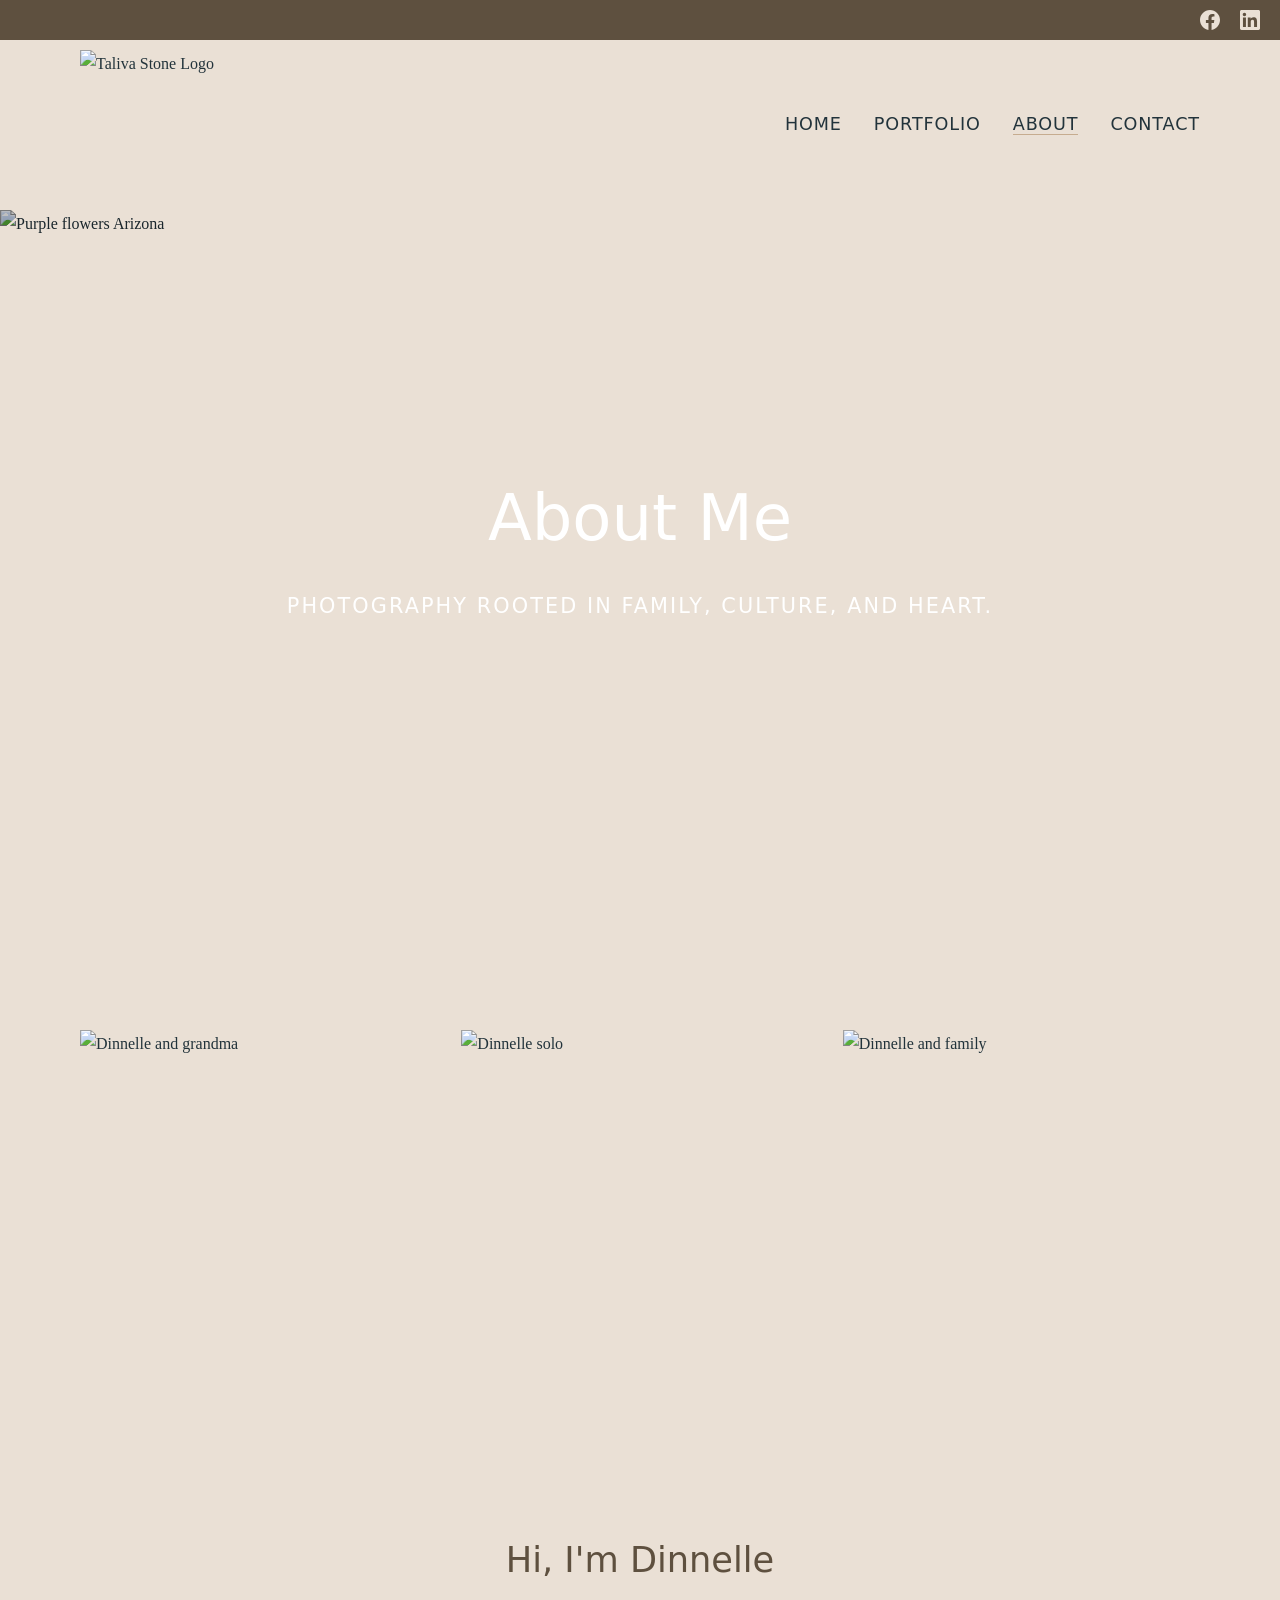
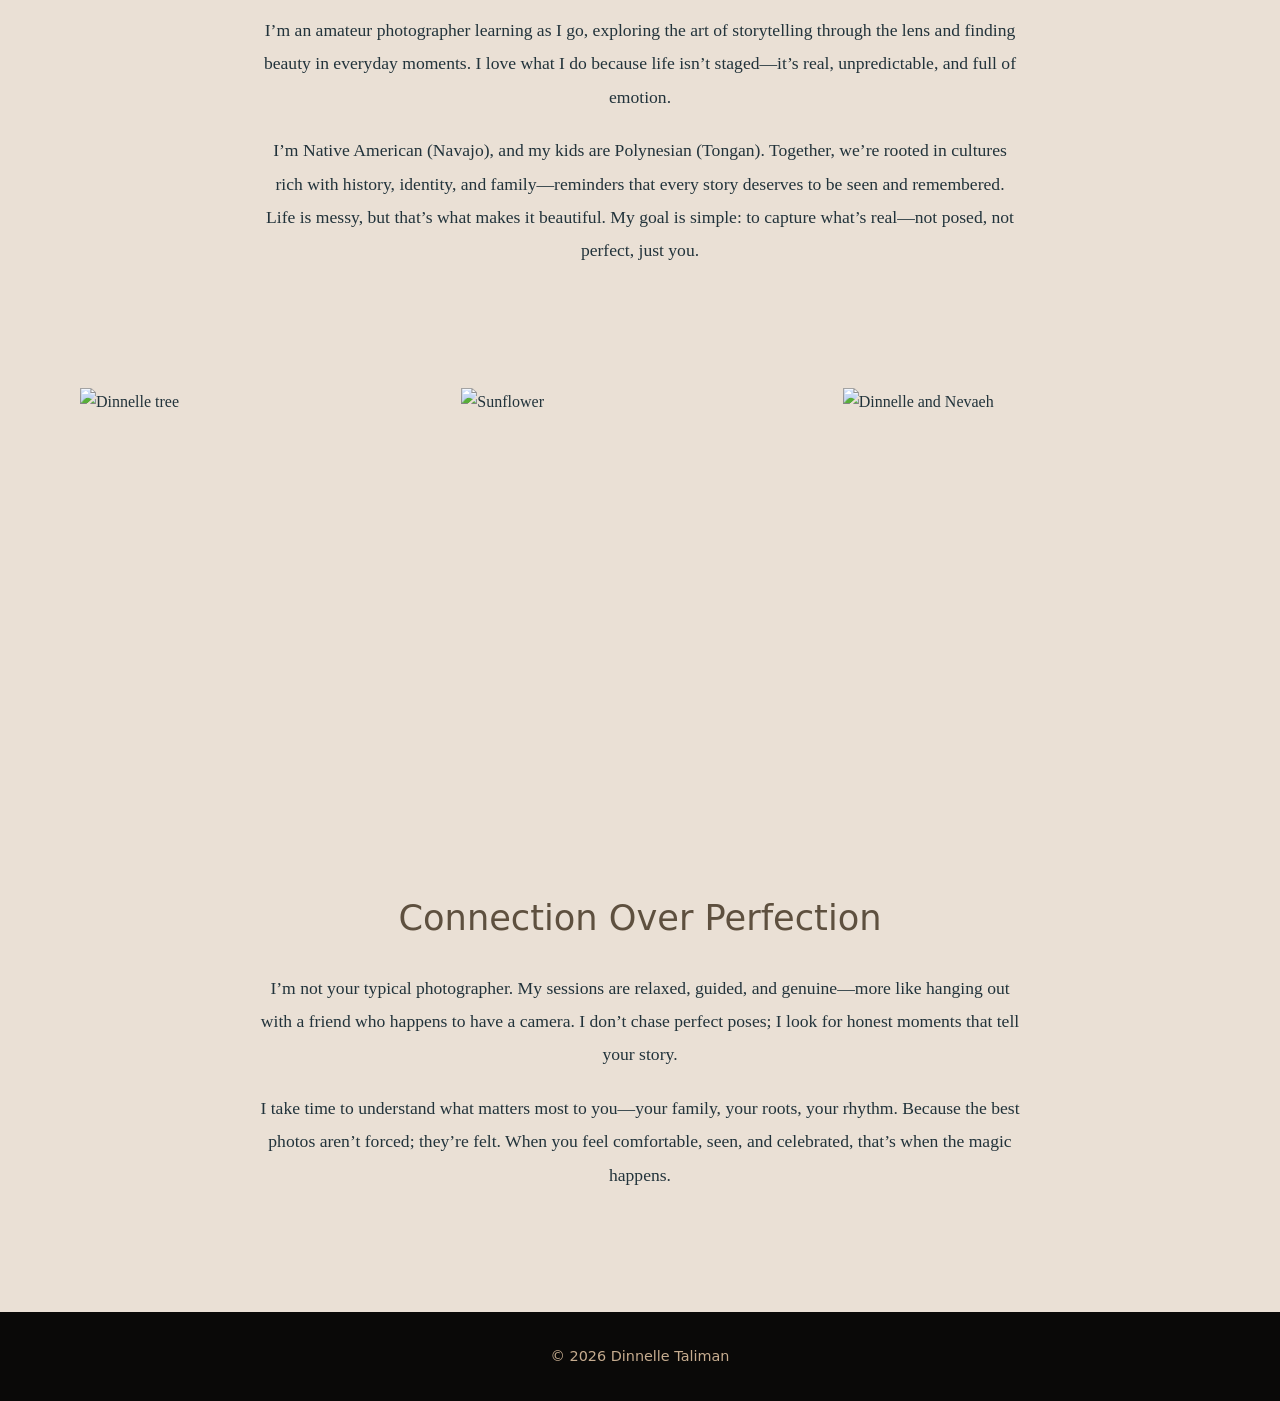
==== about.html @ 24f8ba8a "Add files via upload final portfolio" ====
<!DOCTYPE html>
<html lang="en">

<head>
    <meta charset="UTF-8" />
    <meta name="viewport" content="width=device-width, initial-scale=1" />
    <title>About | Dinnelle Taliman Photography</title>
    <link rel="stylesheet" href="style.css" />
</head>

<body>

    <!-- Header / navigation -->
    <header class="site-header">
        <!-- Social media bar -->
        <div class="social-bar">
            <a href="https://www.facebook.com/dinnelle.taliman/" target="_blank" aria-label="Facebook">
                <svg width="20" height="20" fill="currentColor" viewBox="0 0 24 24">
                    <path
                        d="M24 12.073c0-6.627-5.373-12-12-12s-12 5.373-12 12c0 5.99 4.388 10.954 10.125 11.854v-8.385H7.078v-3.47h3.047V9.43c0-3.007 1.792-4.669 4.533-4.669 1.312 0 2.686.235 2.686.235v2.953H15.83c-1.491 0-1.956.925-1.956 1.874v2.25h3.328l-.532 3.47h-2.796v8.385C19.612 23.027 24 18.062 24 12.073z" />
                </svg>
            </a>
            <a href="https://www.linkedin.com/in/dtaliman/" target="_blank" aria-label="LinkedIn">
                <svg width="20" height="20" fill="currentColor" viewBox="0 0 24 24">
                    <path
                        d="M20.447 20.452h-3.554v-5.569c0-1.328-.027-3.037-1.852-3.037-1.853 0-2.136 1.445-2.136 2.939v5.667H9.351V9h3.414v1.561h.046c.477-.9 1.637-1.85 3.37-1.85 3.601 0 4.267 2.37 4.267 5.455v6.286zM5.337 7.433c-1.144 0-2.063-.926-2.063-2.065 0-1.138.92-2.063 2.063-2.063 1.14 0 2.064.925 2.064 2.063 0 1.139-.925 2.065-2.064 2.065zm1.782 13.019H3.555V9h3.564v11.452zM22.225 0H1.771C.792 0 0 .774 0 1.729v20.542C0 23.227.792 24 1.771 24h20.451C23.2 24 24 23.227 24 22.271V1.729C24 .774 23.2 0 22.222 0h.003z" />
                </svg>
            </a>
        </div>

        <nav class="nav">
            <a class="logo" href="index.html">
                <img src="images/logo.png" alt="Taliva Stone Logo">
            </a>
            <ul class="nav-links">
                <li><a href="index.html">Home</a></li>
                <li><a href="portfolio.html">Portfolio</a></li>
                <li><a class="active" href="about.html">About</a></li>
                <li><a href="contact.html">Contact</a></li>
            </ul>
        </nav>
    </header>

    <!-- Hero Section with Image -->
    <section class="hero">
        <img src="images/landscape15.JPG" alt="Purple flowers Arizona">
        <div class="hero-text">
            <h1>About Me</h1>
            <p>Photography rooted in family, culture, and heart.</p>
        </div>
    </section>



    <main class="container">

        <!-- Photo Gallery - 3 centered images -->
        <section class="section">
            <div class="about-gallery">
                <img src="images/dinnelle1.jpeg" alt="Dinnelle and grandma">
                <img src="images/dinnelle4.JPG" alt="Dinnelle solo">
                <img src="images/dinnelle12.jpg" alt="Dinnelle and family">
            </div>
        </section>

        <!-- Bio Section -->
        <section class="section about-bio">
            <h2>Hi, I'm Dinnelle</h2>
            <p>
                I’m an amateur photographer learning as I go, exploring the art of storytelling through the lens and
                finding beauty in everyday moments. I love what I do because life isn’t staged—it’s real, unpredictable,
                and full of emotion.
            </p>
            <p>
                I’m Native American (Navajo), and my kids are Polynesian (Tongan). Together, we’re rooted in cultures
                rich with history, identity, and family—reminders that every story deserves to be seen and remembered.
                Life is messy, but that’s what makes it beautiful. My goal is simple: to capture what’s real—not posed,
                not perfect, just you.
            </p>
        </section>

        <!-- Photo Gallery - 3 centered images -->
        <section class="section">
            <div class="about-gallery">
                <img src="images/dinnelle9.jpeg" alt="Dinnelle tree">
                <img src="images/fun4.jpg" alt="Sunflower">
                <img src="images/dinnelle3.jpg" alt="Dinnelle and Nevaeh">
            </div>
        </section>
        <!-- What Makes Me Different -->
        <section class="section about-bio">
            <h2>Connection Over Perfection</h2>
            <p>
                I’m not your typical photographer. My sessions are relaxed, guided, and genuine—more like hanging out
                with a friend who happens to have a camera. I don’t chase perfect poses; I look for honest moments that
                tell your story.
            </p>
            <p>
                I take time to understand what matters most to you—your family, your roots, your rhythm. Because the
                best photos aren’t forced; they’re felt. When you feel comfortable, seen, and celebrated, that’s when
                the magic happens.
            </p>
            <p>

        </section>

    </main>

    <footer class="footer">
        <p>© <span id="year"></span> Dinnelle Taliman</p>
    </footer>

    <script>
        document.getElementById('year').textContent = new Date().getFullYear();
    </script>
</body>

</html>
---- style.css ----
/* PHOTOGRAPHY PORTFOLIO - DINNELLE TALIMAN */

/* PORTFOLIO GRID – uniform tiles */
.portfolio-grid {
    display: grid;
    grid-template-columns: repeat(auto-fill, minmax(260px, 1fr));
    gap: 24px;
    padding: 80px;
    /* keep if you like your padding */
}

.portfolio-item {
    position: relative;
    aspect-ratio: 4 / 3;
    /* all tiles same shape */
    overflow: hidden;
    border-radius: 10px;
    /* optional rounding */
    background: var(--light-gray);
    /* placeholder while loading */
}

.portfolio-item img {
    width: 100%;
    height: 100%;
    object-fit: cover;
    /* uniform crop */
    transition: transform .35s ease, filter .35s ease;
    display: block;
}

.portfolio-item:hover img {
    transform: scale(1.05);
    /* subtle hover zoom */
    filter: brightness(0.95);
}

/* Optional label under tiles */
.project-label {
    font-size: 16px;
    font-weight: 700;
    margin-top: 12px;
    color: var(--eggplant);
}


/* Color Variables */
:root {
    --black: #0a0908;
    --gunmetal: #22333b;
    --almond: #eae0d5;
    --khaki: #c6ac8f;
    --walnut-brown: #5e503f;
}

/* RESET & BASE STYLES */
* {
    box-sizing: border-box;
    margin: 0;
    padding: 0;
}

body {
    font-family: Georgia, serif;
    color: var(--gunmetal);
    background: var(--almond);
    line-height: 1.7;
}

h1,
h2,
h3 {
    font-family: system-ui, sans-serif;
    font-weight: 300;
    color: var(--black);
}

a {
    color: inherit;
    text-decoration: none;
}

img {
    max-width: 100%;
    display: block;
}

/* CONTAINER */
.container {
    max-width: 1200px;
    margin: 0 auto;
    padding: 60px 40px;
}

.section {
    margin-bottom: 60px;
}

/* NAVIGATION */
.site-header {
    background: transparent;
    /* Remove black background */
    position: relative;
    top: 0;
    z-index: 100;
}

/* Social media bar */
.social-bar {
    background: var(--walnut-brown);
    display: flex;
    justify-content: flex-end;
    align-items: center;
    gap: 20px;
    padding: 10px 20px;
}

.social-bar a {
    color: var(--almond);
    display: flex;
    align-items: center;
}

.social-bar a:hover {
    color: var(--khaki);
}

.social-bar svg {
    width: 20px;
    height: 20px;
}

.nav {
    max-width: 1200px;
    margin: 0 auto;
    padding: 10px 40px;
    display: flex;
    justify-content: space-between;
    align-items: center;
}

.logo {
    display: flex;
    align-items: center;
}

.logo img {
    height: 150px;
    width: auto;
}

.nav-links {
    list-style: none;
    display: flex;
    gap: 32px;
}

.nav-links a {
    color: var(--gunmetal);
    /* Dark text instead of light */
    font-family: system-ui, sans-serif;
    font-size: 1.1rem;
    letter-spacing: 0.05em;
    text-transform: uppercase;
    font-weight: 500;
}

.nav-links a.active {
    border-bottom: 1px solid var(--khaki);
}

/* HERO */
.hero {
    position: relative;
    height: 85vh;
    max-height: 700px;
}

.hero img {
    width: 100%;
    height: 100%;
    object-fit: cover;
    filter: brightness(0.75);
}

.hero-text {
    position: absolute;
    inset: 0;
    display: flex;
    flex-direction: column;
    justify-content: center;
    align-items: center;
    text-align: center;
    color: white;
    padding: 0 20px;
}

.hero h1 {
    font-size: clamp(2rem, 5vw, 4rem);
    font-weight: 200;
    margin-bottom: 16px;
    color: white;
}

.hero p {
    font-size: clamp(1rem, 2vw, 1.3rem);
    font-family: system-ui, sans-serif;
    letter-spacing: 0.1em;
    text-transform: uppercase;
    margin-bottom: 32px;
}

.btn {
    display: inline-block;
    background: transparent;
    color: white;
    padding: 14px 32px;
    border: 2px solid white;
    font-family: system-ui, sans-serif;
    font-size: 0.9rem;
    letter-spacing: 0.1em;
    text-transform: uppercase;
}

/* INTRO */
.intro {
    text-align: center;
    max-width: 700px;
    margin: 40px auto;
}

.intro h2 {
    font-size: 2.5rem;
    font-weight: 200;
    margin-bottom: 20px;
    color: var(--walnut-brown);
}

.intro p {
    font-size: 1.1rem;
}

/* GALLERY GRID */
.grid {
    display: grid;
    grid-template-columns: repeat(auto-fit, minmax(280px, 1fr));
    gap: 20px;
    padding: 40px 0;
}

.grid img {
    width: 100%;
    height: 350px;
    object-fit: cover;
}

/* Base gallery image styles */
/* Base: don't force a height on ALL images */
.grid img,
.gallery-img {
    width: 100%;
    height: auto;
    /* let images keep their natural ratio */
    display: block;
    border-radius: 6px;
}


/* Only the selected portrait images get more headroom */
.gallery-img.portrait {
    height: 320px;
    /* make these taller so faces fit */
    aspect-ratio: 2 / 3;
    /* optional portrait shape hint */
    object-fit: cover;
    object-position: 50% 15%;
    /* bias the crop upward to avoid chopping heads */
}

/* Quick fine-tune helpers (use if needed):
   <img class="gallery-img portrait top|mid|low"> */
.gallery-img.portrait.top {
    object-position: 50% 5%;
}

.gallery-img.portrait.mid {
    object-position: 50% 20%;
}

.gallery-img.portrait.low {
    object-position: 50% 35%;
}


/* PAGE HERO (About/Contact) */
.page-hero {
    text-align: center;
    padding: 80px 40px;
    background: var(--walnut-brown);
    color: var(--almond);
}

.page-hero h1 {
    font-size: 3rem;
    font-weight: 200;
    margin-bottom: 12px;
    color: var(--almond);
}

.page-hero p {
    font-size: 1.2rem;
}

/* ABOUT PAGE */
.about-gallery {
    display: grid;
    grid-template-columns: repeat(3, 1fr);
    gap: 24px;
    margin: 60px auto;
}

.about-gallery img {
    width: 100%;
    height: 400px;
    object-fit: cover;
}

.about-bio {
    max-width: 800px;
    margin: 0 auto;
    padding: 40px 20px;
    text-align: center;
}

.about-bio h2 {
    font-size: 2.2rem;
    font-weight: 200;
    margin-bottom: 24px;
    color: var(--walnut-brown);
}

.about-bio p {
    font-size: 1.1rem;
    line-height: 1.9;
    margin-bottom: 20px;
}

.about-bio em {
    color: var(--walnut-brown);
}

/* CONTACT PAGE */
.contact-intro {
    max-width: 800px;
    margin: 0 auto 60px;
    text-align: center;
    font-size: 1.15rem;
}

.contact-wrapper {
    display: grid;
    grid-template-columns: 1fr 2fr;
    gap: 60px;
}

.contact-info {
    background: var(--walnut-brown);
    color: var(--almond);
    padding: 40px;
    height: fit-content;
}

.contact-info h2 {
    font-size: 1.8rem;
    font-weight: 200;
    margin-bottom: 32px;
    color: var(--almond);
}

.contact-item {
    margin-bottom: 28px;
}

.contact-item strong {
    display: block;
    font-family: system-ui, sans-serif;
    font-size: 0.85rem;
    text-transform: uppercase;
    margin-bottom: 8px;
    opacity: 0.8;
}

.contact-item a {
    color: var(--almond);
    font-size: 1.05rem;
}

.contact-item p {
    font-size: 1.05rem;
}

.social-links {
    margin-top: 40px;
    padding-top: 32px;
    border-top: 1px solid rgba(234, 224, 213, 0.2);
}

.social-links h3 {
    font-size: 1rem;
    font-weight: 300;
    margin-bottom: 16px;
    color: var(--almond);
}

.social-btn {
    display: block;
    background: transparent;
    color: var(--almond);
    padding: 12px 20px;
    border: 1px solid var(--almond);
    text-align: center;
    margin-bottom: 12px;
    font-family: system-ui, sans-serif;
    font-size: 0.9rem;
    text-transform: uppercase;
}

/* FORM */
.contact-form-wrapper h2 {
    font-size: 1.8rem;
    font-weight: 200;
    margin-bottom: 32px;
    color: var(--walnut-brown);
}

.contact-form {
    display: flex;
    flex-direction: column;
    gap: 24px;
}

.form-group {
    display: flex;
    flex-direction: column;
}

.form-group label {
    font-family: system-ui, sans-serif;
    font-size: 0.85rem;
    text-transform: uppercase;
    margin-bottom: 8px;
    color: var(--walnut-brown);
}

.form-group input,
.form-group select,
.form-group textarea {
    padding: 14px 16px;
    border: 1px solid var(--khaki);
    background: white;
    font-family: Georgia, serif;
    font-size: 1rem;
    color: var(--gunmetal);
}

.form-group textarea {
    resize: vertical;
    min-height: 150px;
}

.btn-submit {
    width: 100%;
    cursor: pointer;
    background: var(--walnut-brown);
    color: var(--almond);
    border: 2px solid var(--walnut-brown);
    padding: 16px;
    font-family: system-ui, sans-serif;
    font-size: 0.95rem;
    text-transform: uppercase;
}

.form-note {
    font-size: 0.85rem;
    text-align: center;
    font-style: italic;
}

.thank-you-message {
    background: var(--walnut-brown);
    color: var(--almond);
    padding: 50px 40px;
    text-align: center;
}

.thank-you-message h3 {
    font-size: 2rem;
    font-weight: 200;
    margin-bottom: 16px;
    color: var(--almond);
}

.thank-you-message p {
    font-size: 1.1rem;
}

/* FOOTER */
.footer {
    background: var(--black);
    color: var(--khaki);
    text-align: center;
    padding: 32px 20px;
    font-family: system-ui, sans-serif;
    font-size: 0.9rem;
}

/* Filter bar */
.filter-bar {
    display: flex;
    flex-wrap: wrap;
    gap: 10px;
    justify-content: center;
    margin: 10px 0 24px;
}

.filter-btn {
    background: transparent;
    color: var(--walnut-brown);
    border: 1px solid var(--walnut-brown);
    padding: 10px 16px;
    font-family: system-ui, sans-serif;
    font-size: 0.9rem;
    letter-spacing: 0.05em;
    text-transform: uppercase;
    cursor: pointer;
    transition: background-color .25s ease, color .25s ease, border-color .25s ease, transform .05s ease;
}

.filter-btn:hover,
.filter-btn:focus-visible {
    background: var(--walnut-brown);
    color: var(--almond);
    outline: none;
}

.filter-btn.is-active {
    background: var(--walnut-brown);
    color: var(--almond);
}

/* Filtered items */
.grid-item {
    transition: opacity .25s ease, transform .25s ease;
}

.grid-item.is-hidden {
    opacity: 0;
    transform: scale(0.98);
    pointer-events: none;
    position: relative;
}


/* RESPONSIVE */
@media (max-width: 900px) {
    .container {
        padding: 40px 24px;
    }

    .logo img {
        height: 100px;
    }

    .about-gallery {
        grid-template-columns: 1fr;
    }

    .about-gallery img {
        height: 450px;
    }

    .contact-wrapper {
        grid-template-columns: 1fr;
    }

    .contact-info {
        order: 2;
    }

    .contact-form-wrapper {
        order: 1;
    }
}

@media (max-width: 640px) {
    .hero {
        height: 70vh;
    }

    .page-hero {
        padding: 60px 24px;
    }

    .page-hero h1 {
        font-size: 2rem;
    }

    .nav-links {
        gap: 16px;
        font-size: 0.85rem;
    }

    .grid {
        grid-template-columns: 1fr;
    }

    .grid img {
        height: 300px;


    }

    /* BOOK A SESSION BUTTON */
    .btn {
        display: inline-block;
        background: transparent;
        color: white;
        padding: 14px 32px;
        border: 2px solid white;
        font-family: system-ui, sans-serif;
        font-size: 0.9rem;
        letter-spacing: 0.1em;
        text-transform: uppercase;
        transition: background-color 0.3s ease, color 0.3s ease, border-color 0.3s ease;
    }

    /* Hover effect */
    .btn:hover,
    .btn:focus {
        background: var(--almond);
        color: var(--walnut-brown);
        border-color: var(--almond);
    }

}
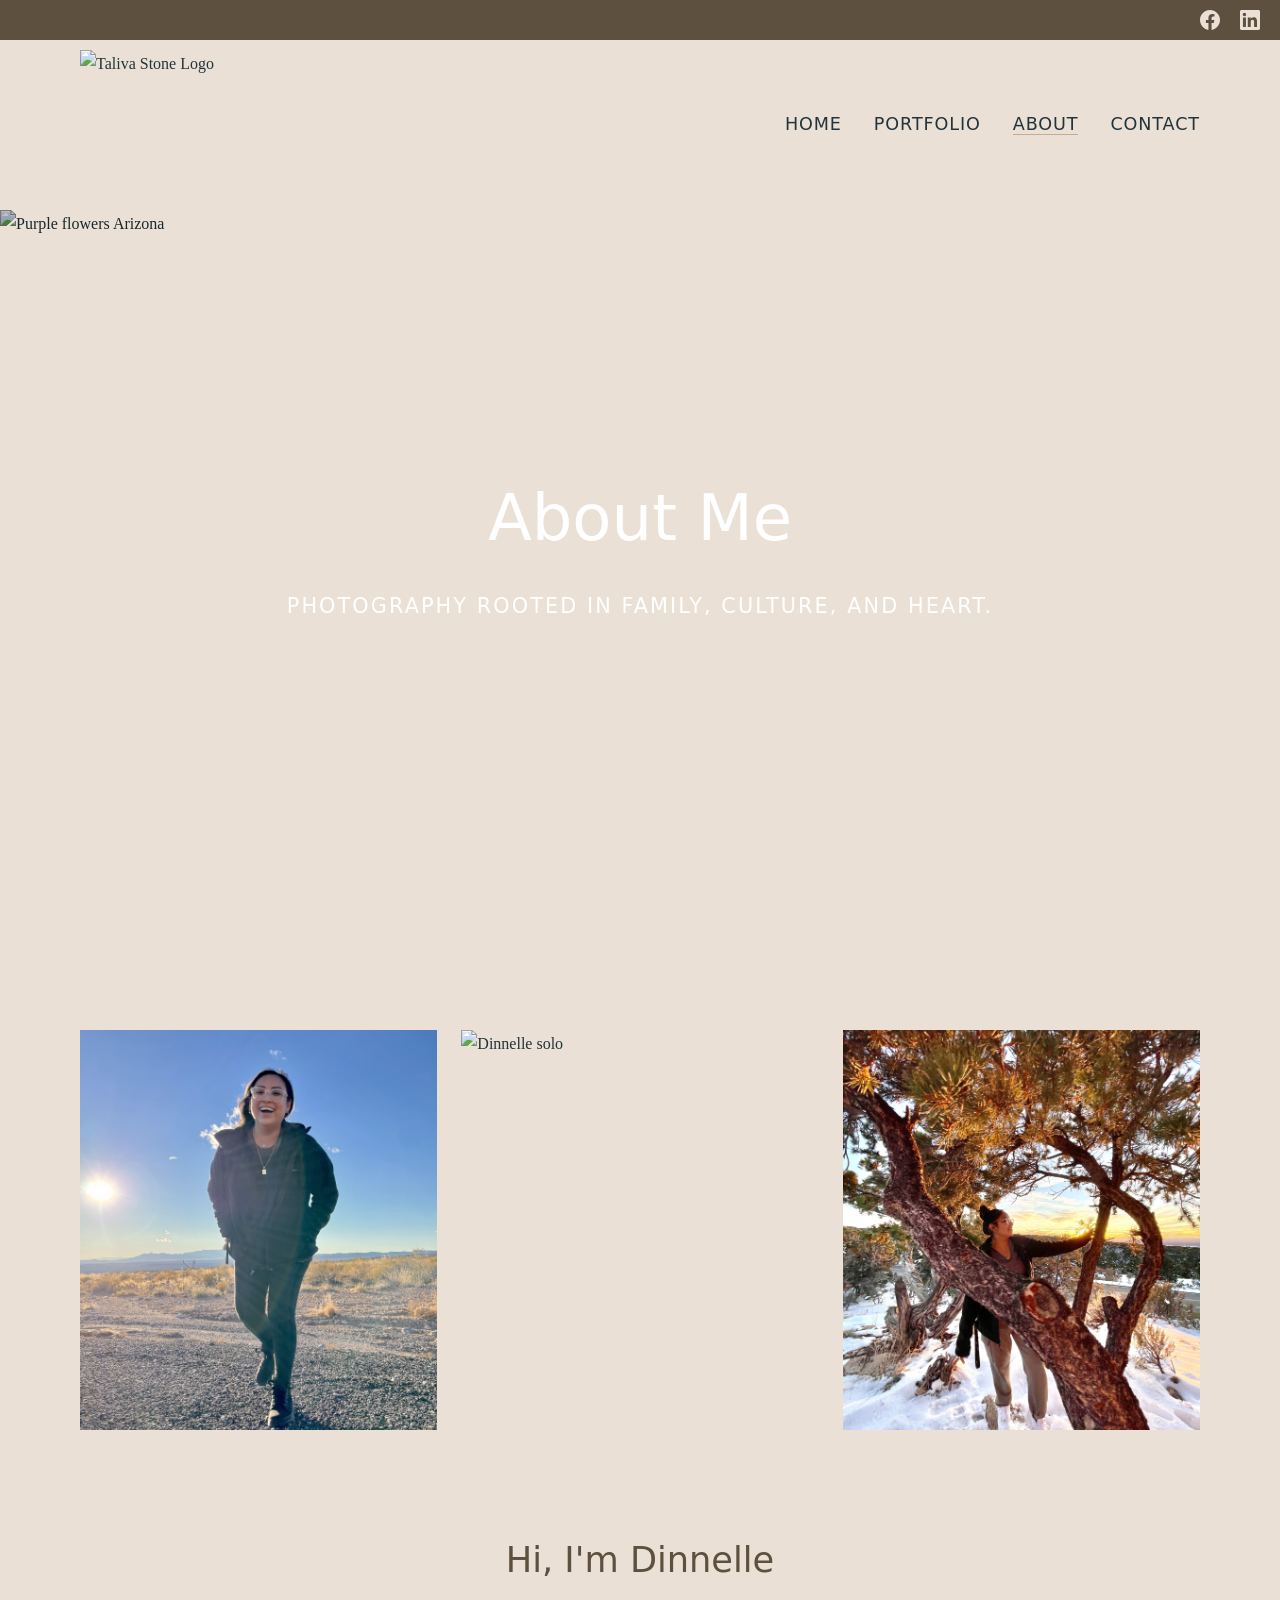
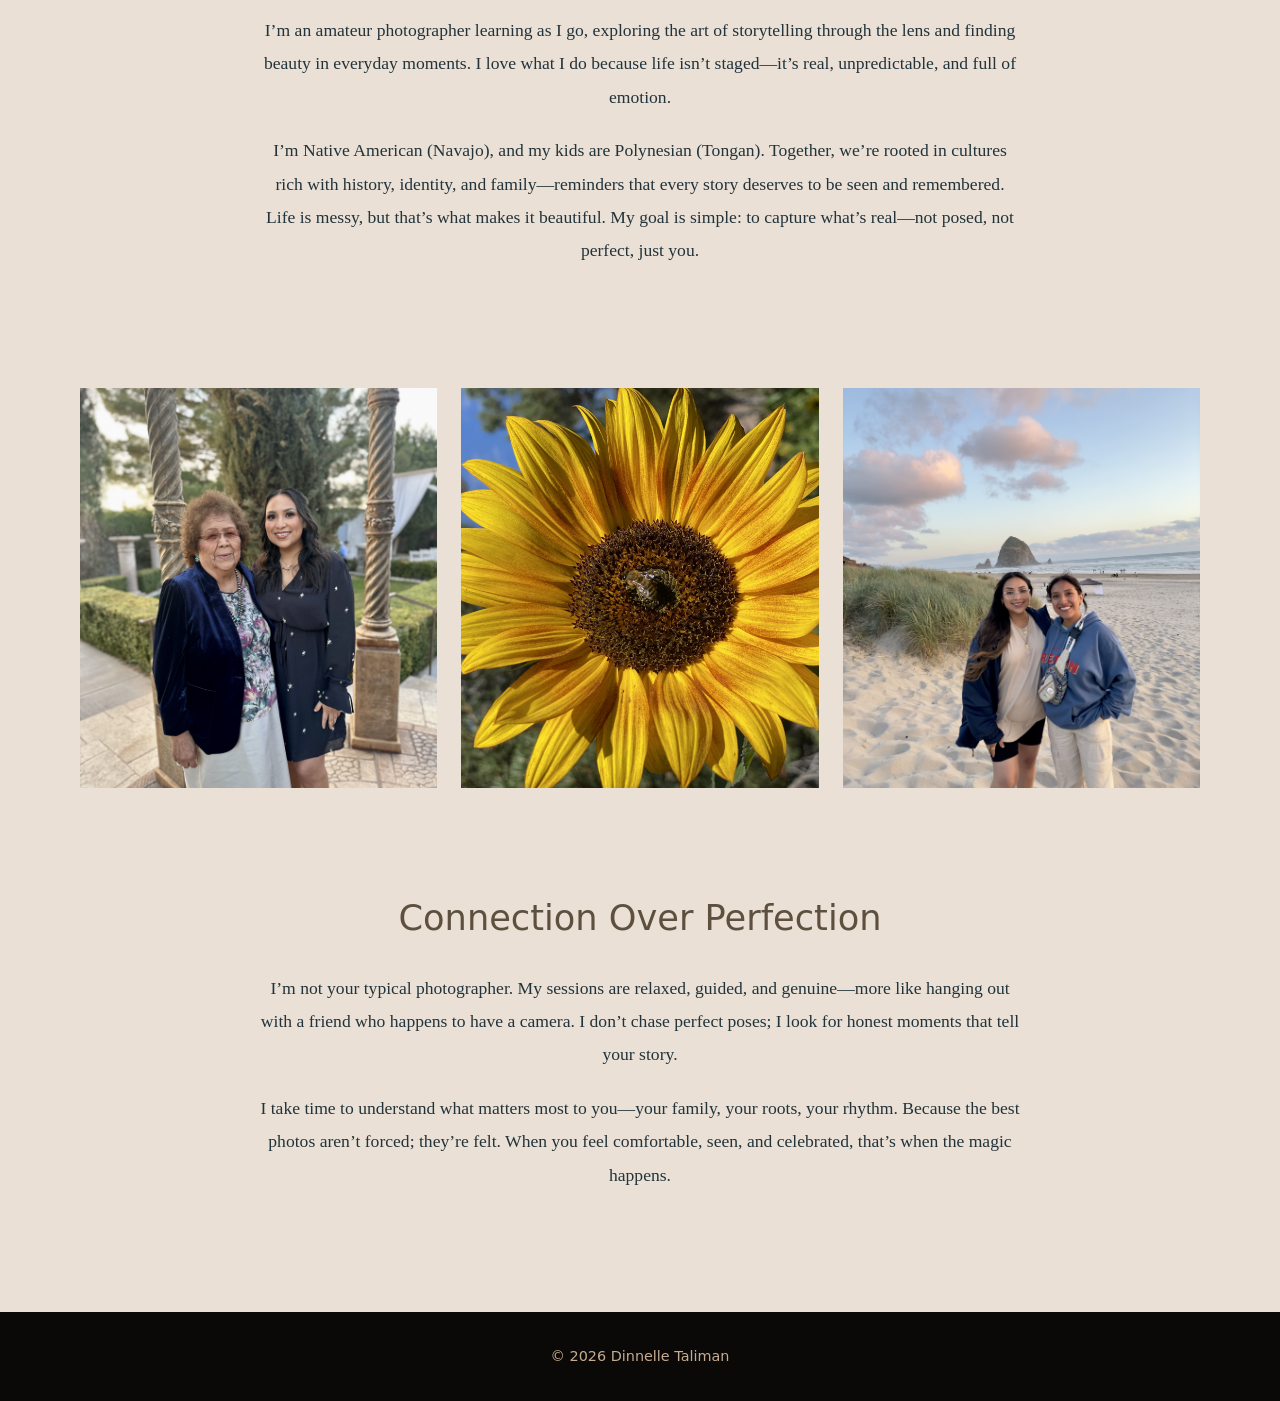
==== commit 2987ebd2: "Add files via upload" ====
--- a/about.html
+++ b/about.html
@@ -59,7 +59,7 @@
             <div class="about-gallery">
                 <img src="images/dinnelle1.jpeg" alt="Dinnelle and grandma">
                 <img src="images/dinnelle4.JPG" alt="Dinnelle solo">
-                <img src="images/dinnelle12.jpg" alt="Dinnelle and family">
+                <img src="images/dinnelle9.jpeg" alt="Dinnelle tree">
             </div>
         </section>
 
@@ -82,7 +82,7 @@
         <!-- Photo Gallery - 3 centered images -->
         <section class="section">
             <div class="about-gallery">
-                <img src="images/dinnelle9.jpeg" alt="Dinnelle tree">
+                <img src="images/dinnelle11.jpg" alt="Dinnelle & Sally">
                 <img src="images/fun4.jpg" alt="Sunflower">
                 <img src="images/dinnelle3.jpg" alt="Dinnelle and Nevaeh">
             </div>
